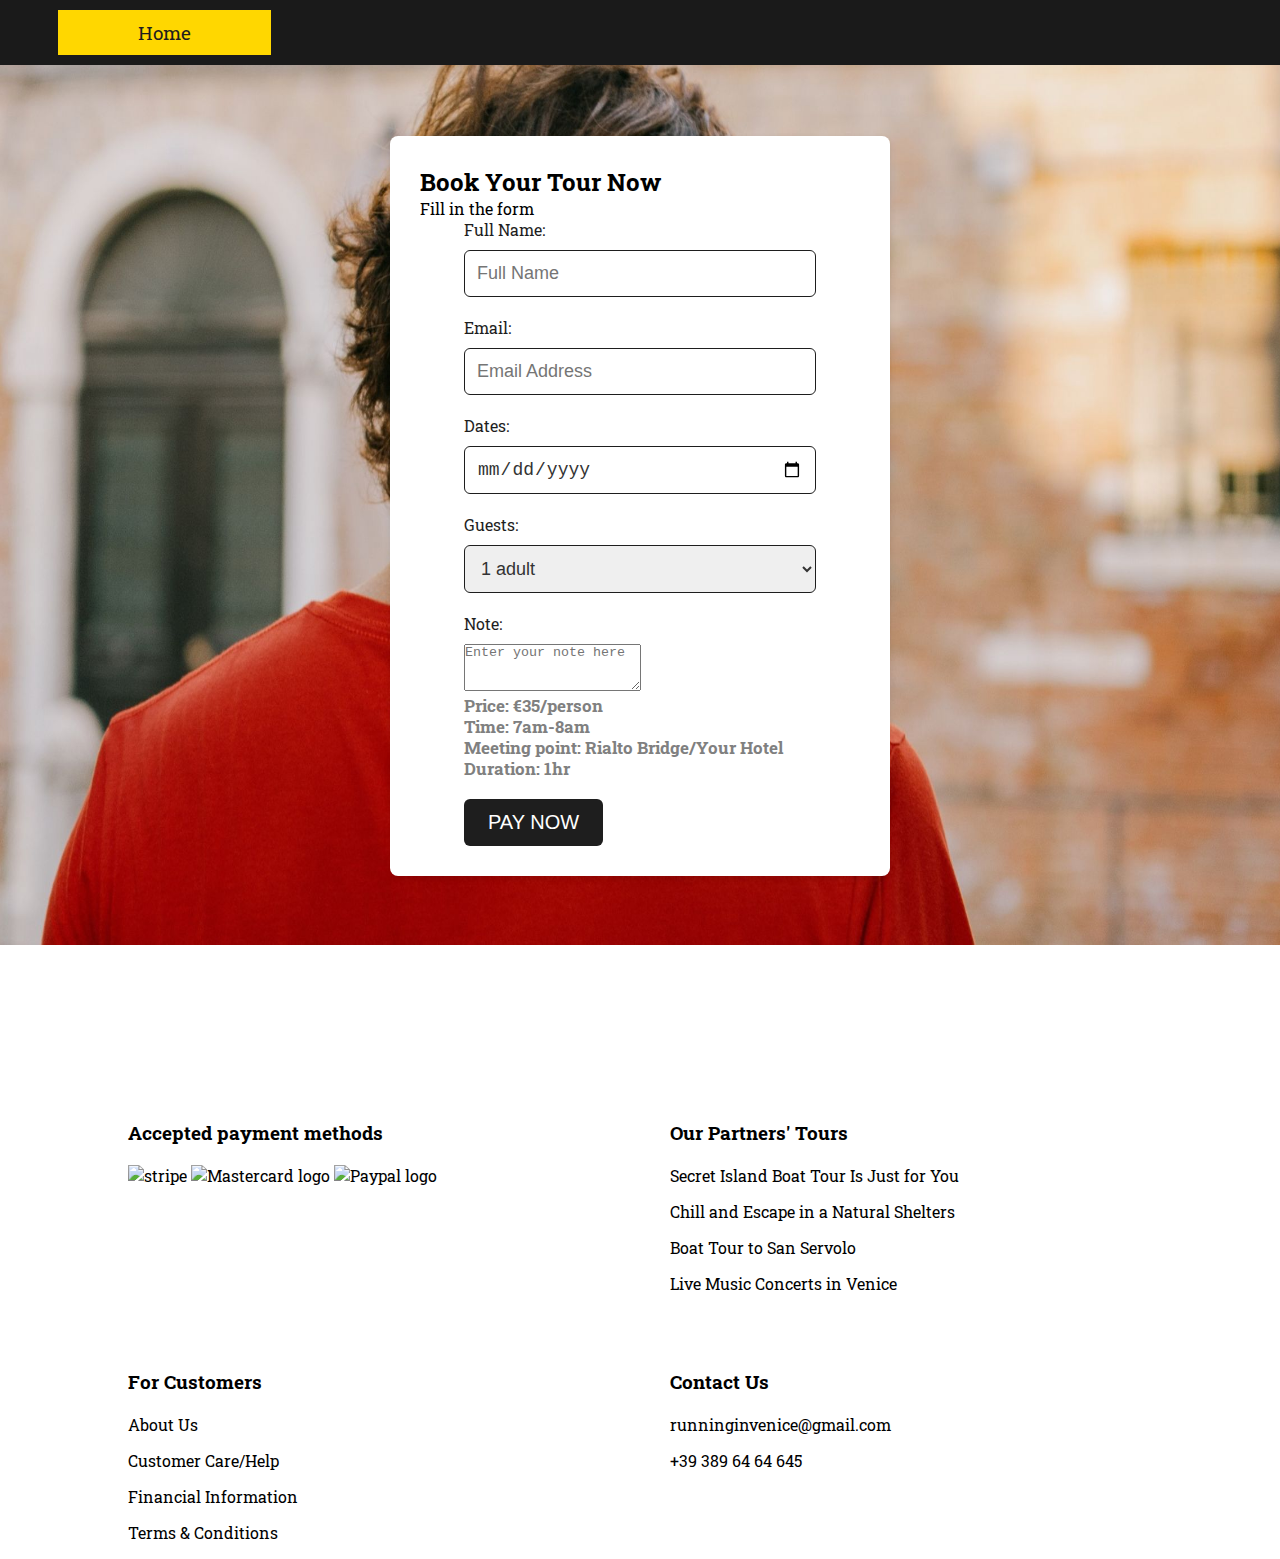
==== booking.html @ 6a990ae2 "Add files via upload" ====
<!DOCTYPE html>
<html lang="en" dir="ltr">

<head>
  <title>Hotel Website</title>
  <meta name="viewport" content="width=device-width, initial-scale=1">
  <link rel="stylesheet" href="css/booking.css">
  

  <link rel="stylesheet" href="https://pro.fontawesome.com/releases/v5.10.0/css/all.css" integrity="sha384-AYmEC3Yw5cVb3ZcuHtOA93w35dYTsvhLPVnYs9eStHfGJvOvKxVfELGroGkvsg+p" crossorigin="anonymous" />


  <link rel="stylesheet" href="https://cdnjs.cloudflare.com/ajax/libs/OwlCarousel2/2.3.4/assets/owl.carousel.css" integrity="sha512-UTNP5BXLIptsaj5WdKFrkFov94lDx+eBvbKyoe1YAfjeRPC+gT5kyZ10kOHCfNZqEui1sxmqvodNUx3KbuYI/A==" crossorigin="anonymous"
    referrerpolicy="no-referrer" />
  <link rel="stylesheet" href="https://cdnjs.cloudflare.com/ajax/libs/OwlCarousel2/2.3.4/assets/owl.theme.default.min.css" integrity="sha512-sMXtMNL1zRzolHYKEujM2AqCLUR9F2C4/05cdbxjjLSRvMQIciEPCQZo++nk7go3BtSuK9kfa/s+a4f4i5pLkw=="
    crossorigin="anonymous" referrerpolicy="no-referrer" />
  <script src="/script.js"></script>
  <script src="https://code.jquery.com/jquery-1.12.4.min.js" integrity="sha256-ZosEbRLbNQzLpnKIkEdrPv7lOy9C27hHQ+Xp8a4MxAQ=" crossorigin="anonymous"></script>

  <script type="text/javascript"
        src="https://cdn.jsdelivr.net/npm/@emailjs/browser@3/dist/email.min.js">
</script>

<script type="text/javascript">
   (function() {
      emailjs.init("kgC_dwGunN4Lt4Ly4");
   })();
</script>

</head>

<body>
  <header class="header" id="navigation-menu">
    <div class="container">
      <nav>
        <a href="#" class="logo"> <img src="image/logo.png" alt=""> </a>

        <ul class="nav-menu menu-bg">
          <li> <a href="index.html" class="nav-link nav-book">Home</a> </li>
        </ul>

        <div class="hambuger">
          <span class="bar"></span>
          <span class="bar"></span>
          <span class="bar"></span>
        </div>
      </nav>
    </div>
  </header>
  <script>
    const hambuger = document.querySelector('.hambuger');
    const navMenu = document.querySelector('.nav-menu');

    hambuger.addEventListener("click", mobileMenu);

    function mobileMenu() {
      hambuger.classList.toggle("active");
      navMenu.classList.toggle("active");
    }

    const navLink = document.querySelectorAll('.nav-link');
    navLink.forEach((n) => n.addEventListener("click", closeMenu));

    function closeMenu() {
      hambuger.classList.remove("active");
      navMenu.classList.remove("active");
    }
  </script>

<!---->
  <section class="home" id="home">
      <div class="image">
        <img src="image/home-one.jpg" alt="View of Giudecca" class="slide">
      </div>
     
    </div>
  </section>





  <script>
    function img(anything) {
      document.querySelector('.slide').src = anything;
    }

    function change(change) {
      const line = document.querySelector('.image');
      line.style.background = change;
    }
  </script>
  <section class="book">
    <h2>Book Your Tour Now</h2>
    <p>Fill in the form</p>
    <div class="container flex">
        <div class="input grid">
            <div class="box">
                <label>Full Name:</label>
                <input type="text" id="fullName" placeholder="Full Name" required>
            </div>
    
            <div class="box">
                <label>Email:</label>
                <input type="email" id="email_id" placeholder="Email Address" required>
            </div>
            <div class="box">
                <label>Dates:</label>
                <input type="date" id="check_in_date" name="check_in_date" required>
            </div>
            <div class="box">
                <label>Guests:</label>
                <select name="select" id="#">
                    <option value="1">1 adult</option>
                </select>
            </div>
            <div class="box">
              <label for="message">Note:</label>
              <textarea id="message" name="message" rows="3" placeholder="Enter your note here"></textarea>
          </div>
          
            <div class="price">
              <h5>Price: <span>&euro;35/person</span></h5>
          </div>
          <div class="time">
              <h5>Time: <span>7am-8am</span></h5>
          </div>
          <div class="meeting">
              <h5>Meeting point: <span>Rialto Bridge/Your Hotel</span></h5>
          </div>
          <div class="duration">
              <h5>Duration: <span>1hr</span></h5>
          </div>
          <div class="search">
            <input type="submit" value="PAY NOW" onclick="sendMailAndRedirect();">
          </div>
        </div>


    </div>
</section>


<script>
  function sendMailAndRedirect() {
    SendMail(redirectToPayPalPage);
  }

  function SendMail(callback) {
    var params = {
      from_name: document.getElementById("fullName").value,
      email_id: document.getElementById("email_id").value,
      date: document.getElementById("check_in_date").value,
      message: document.getElementById("message").value
    };

    emailjs.send("service_zpdd4fh", "template_1ntz03n", params).then(function (res) {
      alert("Success! Now, please, proceed with payment.");
      if (callback && typeof callback === "function") {
        callback();
      }
    });
  }
</script>

<script>
  function redirectToPayPalPage() {
    // Redirect to the PayPal-integrated page
    window.location.href = 'paypal.html';
  }
</script>

<section class="book1">

</section>

<footer>
  <div class="container grid top">
    <div class="box">
      <h3>Accepted payment methods</h3>
      <div class="payment grid">
        <img width="48" height="48" src="https://img.icons8.com/color/48/stripe.png" alt="stripe"/>
        <img src="https://img.icons8.com/color/48/000000/mastercard.png" alt="Mastercard logo" />
        <img src="https://img.icons8.com/color-glass/48/000000/paypal.png" alt="Paypal logo" />
      </div>
    </div>

    <div class="box">
      <h3>Our Partners' Tours</h3>
      <ul>
        <li>Secret Island Boat Tour Is Just for You</li>
        <li>Chill and Escape in a Natural Shelters</li>
        <li>Boat Tour to San Servolo</li>
        <li>Live Music Concerts in Venice</li>
      </ul>
    </div>

    <div class="box">
      <h3>For Customers</h3>
     <ul>
        <li>About Us</li>
        <li>Customer Care/Help</li>
        <li>Financial Information</li>
        <li>Terms & Conditions</li>
      </ul>
    </div>

    <div class="box">
      <h3>Contact Us</h3>
      <ul>
        <li><i class="far fa-envelope"></i> runninginvenice@gmail.com</li>
        <li><i class="far fa-phone-alt"></i> +39 389 64 64 645 </li>
      </ul>
    </div>
  </div>
</footer>





</body>

</html>
---- css/booking.css ----
@import url('https://fonts.googleapis.com/css2?family=Roboto+Slab:wght@200;300;400;500;600;700;800;900&display=swap');

* {
  padding: 0;
  margin: 0;
  box-sizing: border-box;
}

html,
body {
  font-family: 'Roboto Slab', serif;
  scroll-behavior: smooth;
  overflow-x: hidden;
}

li {
  list-style: none;
}

a {
  text-decoration: none;
}

.container {
  max-width: 80%;
  margin: auto;
}

.head_container {
  max-width: 90%;
  margin: auto;
}

/*--------------header--------*/
header {
  height: 8vh;
}

.logo img {
  width: 120px;
}
header nav {
  background-color:  #1A1A1A; /* Colore giallo */
  padding: 20px 10px; /* Aggiungi spazio sopra/sotto al background se necessario */
  width: 100%; /* Larghezza al 100% del background */
  top: 0; /* Inizia dall'alto della finestra */
  right: 0; /* Inizia dal lato destro della finestra */
  position: absolute;
  display: flex; /* Assicurati che i contenuti siano allineati orizzontalmente */
  justify-content: left; /* Allinea il menu a destra */
}

.nav-book {
  color: #1E1E1E;
  background-color: #FFD700;
  padding: 10px 80px;
}
.nav-book:hover {
  background-color: #808080;
  color: white;
  padding: 20px 80px;
}

/* Stili per il menu (ul, li, a, ecc.) */



.hambuger {
  display: none;
}

.bar {
  display: block;
  width: 25px;
  height: 3px;
  margin: 5px auto;
  transition: all 0.3s ease-in-out;
  background-color: #fff;
}

header ul {
  display: flex;
  justify-content: space-between;
  align-items: center;
}

header ul li {
  margin-left: 3rem;
}

header ul li a {
  font-size: 1.2rem;
  font-weight: 400;
  color: white;
  position: relative;
  text-decoration: none;
  transition: 0.5s;
}

header ul li a:hover::before,
header ul li a:hover::after {
  content: "";
  position: absolute;
  left: 0;
  right: 0;
  height: 1px;
  background-color: #FFD700;
}

header ul li a:hover::before {
  top: -3px;
}

header ul li a:hover::after {
  bottom: -3px;
}
@media only screen and (max-width: 768px) {
  header ul {
    display: block;
    position: fixed;
    left: -100%;
    top: 5rem;
    flex-direction: column;
    background-color: #fff;
    width: 100%;
    border-radius: 10px;
    text-align: center;
    transition: 0.5s;
    box-shadow: 0 10px 27px rgba(0, 0, 0, 0.05);
    z-index: 1000;
  }

  header ul.active {
    left: 0%;
  }

  header ul li {
    margin: 2.5rem 0;
  }

  header ul li a {
    color: black;
  }

  .hambuger {
    display: block;
    cursor: pointer;
  }

  .hambuger.active .bar:nth-child(2) {
    opacity: 0;
  }

  .hambuger.active .bar:nth-child(1) {
    transform: translateY(8px) rotate(45deg);
  }

  .hambuger.active .bar:nth-child(3) {
    transform: translateY(-8px) rotate(-45deg);
  }
}

/*--------------header--------*/
/*--------------home--------*/
.home .image img {
  position: absolute;
  top: 0;
  left: 0;
  z-index: -1;
  width: 100%;
  height: 100%;
}

.home .text {
  max-width: 50%;
  color: white;
  margin: 20% 0 0 10%;
}

.home h1 {
  font-size: 80px;
  font-weight: 400;
}

.home p {
  font-weight: 400;
  line-height: 25px;
  font-family: sans-serif;
  font-size: 17px;
  margin: 50px 0 0 50px;
}

button {
  padding: 20px 40px;
  background: none;
  outline: none;
  border: 2px solid white;
  border-radius: 50px;
  color: white;
  margin-top: 20px;
}

.home button {
  margin-left: 50px;
}

.home .image_item {
  position: absolute;
  top: 20%;
  right: 20%;
  display: flex;
  flex-direction: column;
  cursor: pointer;
}

.home .image_item img {
  width: 140px;
  height: 94px;
  margin: 10px;
  transition: 0.5s;
  border-radius: 5px;
}

.home .image_item img.active {
  border: 2px solid white;
}

.home .box .text {
  position: relative;
}

.home .box .text::after {
  position: absolute;
  content: 'D';
  font-size: 500px;
  top: -120%;
  font-weight: bold;
  opacity: 0.1;
}


#thumbnailContainer {
  display: flex;
  justify-content: space-between;
  margin-top: 20px;
  opacity: 0;
  transition: opacity 0.5s ease-in-out;
}

#thumbnailContainer.active {
  opacity: 1;
}

.slide {
  transform: scale(1.1);
  transition: transform 0.3s ease-in-out;
  cursor: pointer;
}

.slide.active {
  transform: scale(1);
}

.slide:hover {
  transform: scale(1.1);
}

/*--------------home--------*/
/*--------------book--------*/
.book input[type="text"],
.book input[type="email"] {
  width: 100%;
  padding: 12px;
  border: 1px solid #1E1E1E;
  border-radius: 6px;
  font-size: 18px;
  color: #1E1E1E;
  margin-bottom: 20px;
}

/* You can adjust the styling for these fields as needed. */

.book {
    background-color: white;
    border-radius: 8px;
    box-shadow: 0 3px 6px rgba(0, 0, 0, 0.1);
    padding: 30px; /* Increased padding for more spacing */
    margin: 5% auto;
    max-width: 500px;
    max-height: fit-content;
  }
  
  .book label {
    display: block;
    font-size: 16px; /* Increased font size */
    color: #1E1E1E;
    margin-bottom: 10px; /* Increased margin bottom for more spacing */
    
  }
  
  .book input[type="date"],
  .book select {
    width: 100%;
    padding: 12px; /* Increased padding for larger input fields */
    border: 1px solid #1E1E1E;
    border-radius: 6px; /* Increased border radius for rounded corners */
    font-size: 18px; /* Increased font size */
    color: #333;
    margin-bottom: 20px; /* Increased margin bottom for more spacing */
  }
  
  .book .price {
    font-size: 20px; /* Increased font size */
    color: #808080;
    font-weight: bold;
  }

  .book .time {
    font-size: 20px; /* Increased font size */
    color: #808080;
    font-weight: bold; /* Increased margin top for more spacing */
  }

  .book .meeting {
    font-size: 20px; /* Increased font size */
    color: #808080;
    font-weight: bold;

  }

  .book .duration {
    font-size: 20px; /* Increased font size */
    color: #808080;
    font-weight: bold;
    margin-bottom: 20px;
  }

  
  .book input[type="submit"] {
    background-color: #1E1E1E;
    color:  white;
    border: none;
    padding: 12px 24px; /* Increased padding for larger button */
    border-radius: 6px; /* Increased border radius for rounded corners */
    font-size: 20px; /* Increased font size */
    cursor: pointer;
    transition: background-color 0.3s;
  }
  
  .book input[type="submit"]:hover {
    background-color: #808080;
    color: white;
  }

  .book .search {
    width: 100%;
  }


  .book1 {
    margin-left: 10%;
    margin-top: 5%;
    width: 100%;
    height: 20vh;
    color: white;
  }


  /*--------------footer--------*/
.top {
    display: grid;
    grid-template-columns: repeat(2, 1fr);
    grid-gap: 60px;
  }

  footer h3 {
    margin-bottom: 20px;
  }
  
  footer li {
    margin-bottom: 15px;
    transition: 0.5s;
  }
  
  footer li:hover {
    color: #FF4500;
    cursor: pointer;
  }

@media only screen and (max-width:768px) {
    .home .box .text {
      max-width: 100%;
    }
  
    .home .box .text::after,
    .home .image_item {
      display: none;
    }
  
    .restaurant .container,
    .about .container,
    .book .container {
      flex-direction: column;
    }
    
    .home .image img {
     display: none;
    }
  
    .grid {
      grid-template-columns: repeat(1, 1fr);
    }
  
    .book {
      margin-top: none;
      height: auto;
      background-color: #FFD700;
    }
  
    .book .search {
      width: 100%;
    }

  
    .book .search input {
      margin-top: 0;
    }
  
    .left, .right {
      width: 100%;
    }
  
    .wrapper .text {
      width: 80%;
    }
  
    .room {
      margin-bottom: 100px;
    }
  
    .room .grid {
      grid-template-columns: repeat(1, 1fr);
    }
  
    .restaurant .right {
      padding: 0;
      margin-top: 50px;
    }
  
    footer .payment {
      grid-template-columns: repeat(4, 1fr);
    }
    footer {
      display: flex;
      justify-content: center;
      align-items: center;
      text-align: center; /* Center text content within the footer */
    }
    footer h3 {
      margin-bottom: 20px;
    }
    
    footer li {
      margin-bottom: 15px;
      transition: 0.5s;
    }
    
    footer li:hover {
      color: #FF4500;
      cursor: pointer;
    }
  
    
  }
  
  @media only screen and (max-width:768px) {
    .grid {
      grid-template-columns: repeat(1, 1fr);
    }
  
    .home .text {
      margin: 10% 0 0 0;
    }
  
    .home h1 {
      font-size: 40px;
    }
  
    .about p,
    .home p {
      margin: 50px 0 0 0;
    }
  
    .wrapper .text {
      padding: 10px;
      height: 600px;
    }
  
    .heading_top {
      margin-top: 100px;
    }
  
    .heading_top button {
      display: none;
    }
  
    .restaurant .flex {
      flex-direction: column-reverse;
    }
  }


  @media screen and (width: 912px) and (height: 1368px) {
    footer {
      margin-top: 300px;
    }
  }

  @media screen and (width: 820px) and (height: 1180px) {
    footer {
      margin-top: 300px;
    }
  }
  @media screen and (width: 1024px) and (height: 1366px) {
    .home {
      margin-top: -20%;
      margin-bottom: 50%;
    }  /* Add your styles for 912x1368 screens here */
    footer {
      display: flex;
      justify-content: center;
      align-items: center;
      text-align: center; /* Center text content within the footer */
    }
  }

  @media screen and (width: 1024px) and (height: 600px) {
    .home {
      position: absolute;
      margin-top: 0%;

    }  /* Add your styles for 912x1368 screens here */
    footer {
      display: flex;
      justify-content: center;
      align-items: center;
      text-align: center; /* Center text content within the footer */
    }
  }


@media screen and (width: 800px) and (height: 1280px) {
  .home {
    margin-top:25%;

  }  /* Add your styles for 912x1368 screens here */
}

@media screen and (width: 991px) and (height: 1280px) {
  .home {
    margin-top:25%;

  }  /* Add your styles for 912x1368 screens here */
}

@media screen and (width: 1600px) and (height: 2560px) {
  .home {
    margin-top: 50%;
  }  /* Add your styles for 912x1368 screens here */
  footer {
    display: none;
  }
}

@media screen and (width: 4096px) and (height: 2304px) {
 /* Add your styles for 912x1368 screens here */
  footer {
    display: none;
  }
}
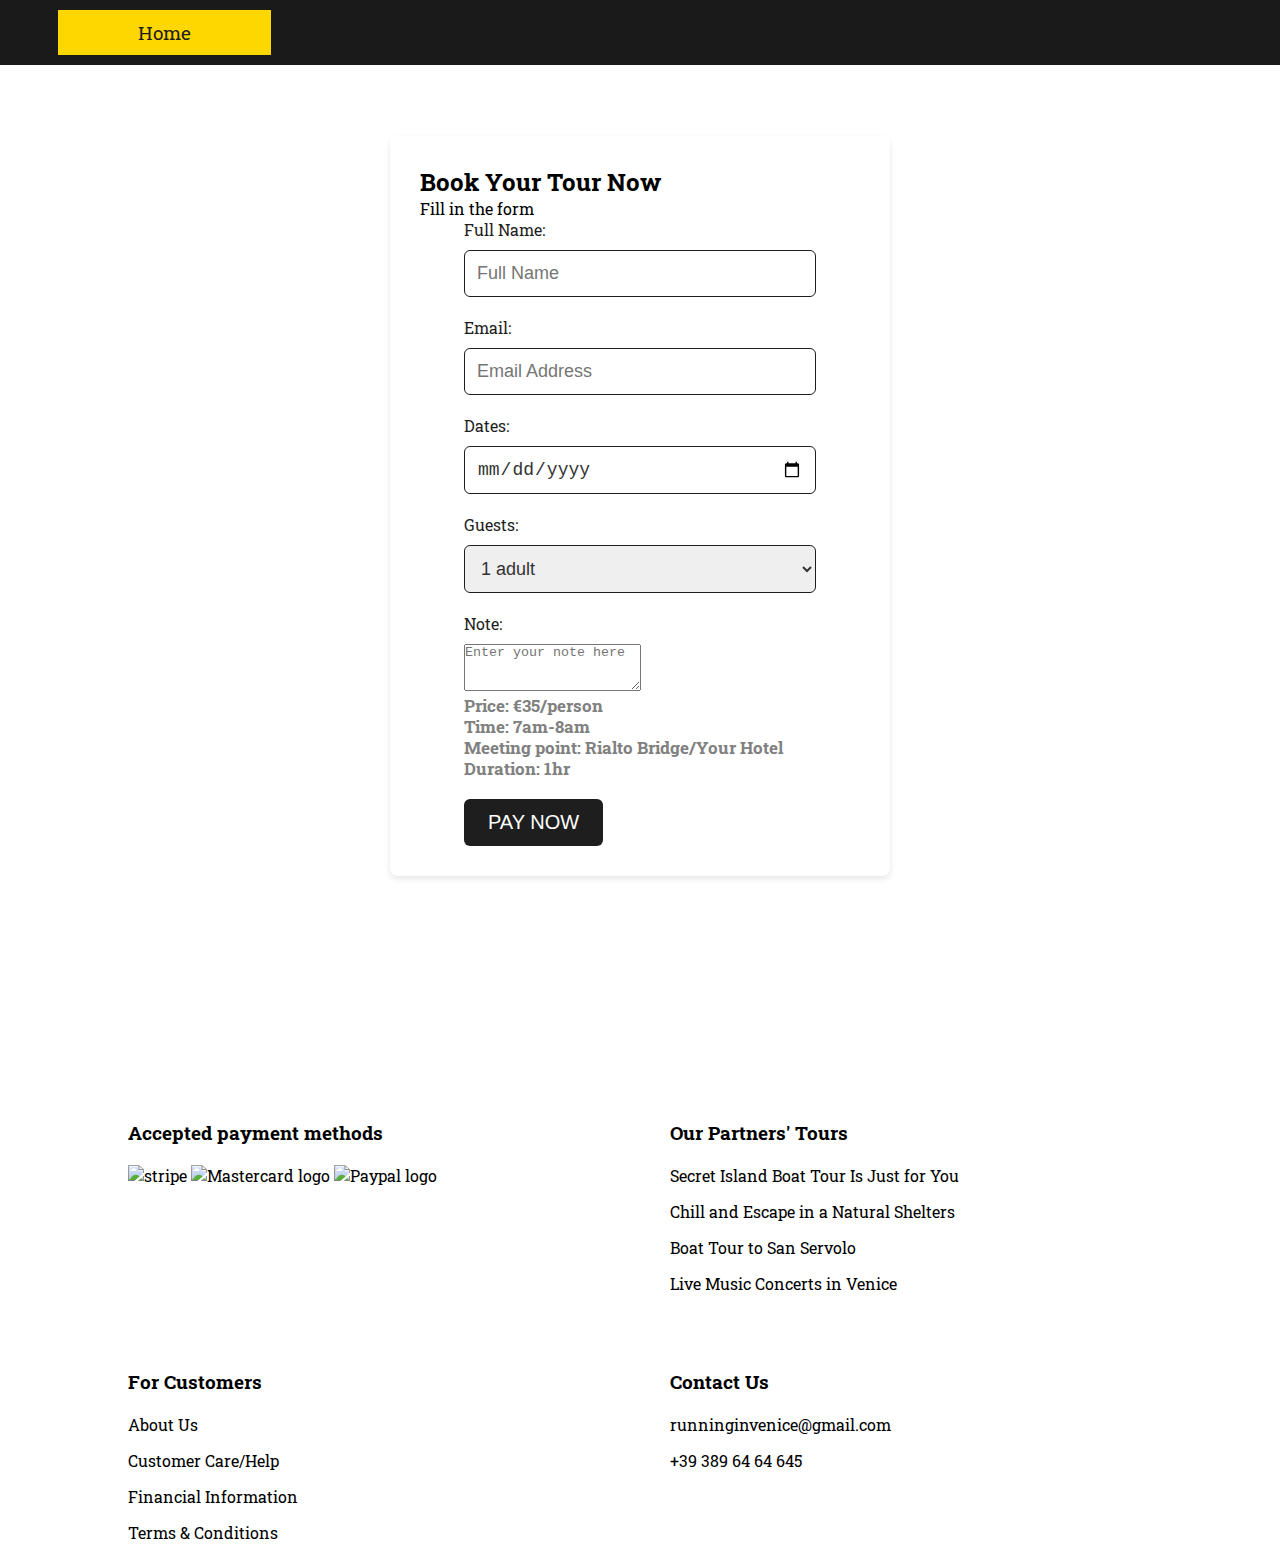
==== commit e158eb38: "Update booking.html" ====
--- a/booking.html
+++ b/booking.html
@@ -71,7 +71,7 @@
 <!---->
   <section class="home" id="home">
       <div class="image">
-        <img src="image/home-one.jpg" alt="View of Giudecca" class="slide">
+        <img src="image/home-one.WebP" alt="View of Giudecca" class="slide">
       </div>
      
     </div>
@@ -232,3 +232,7 @@
 
 
 
+
+
+
+
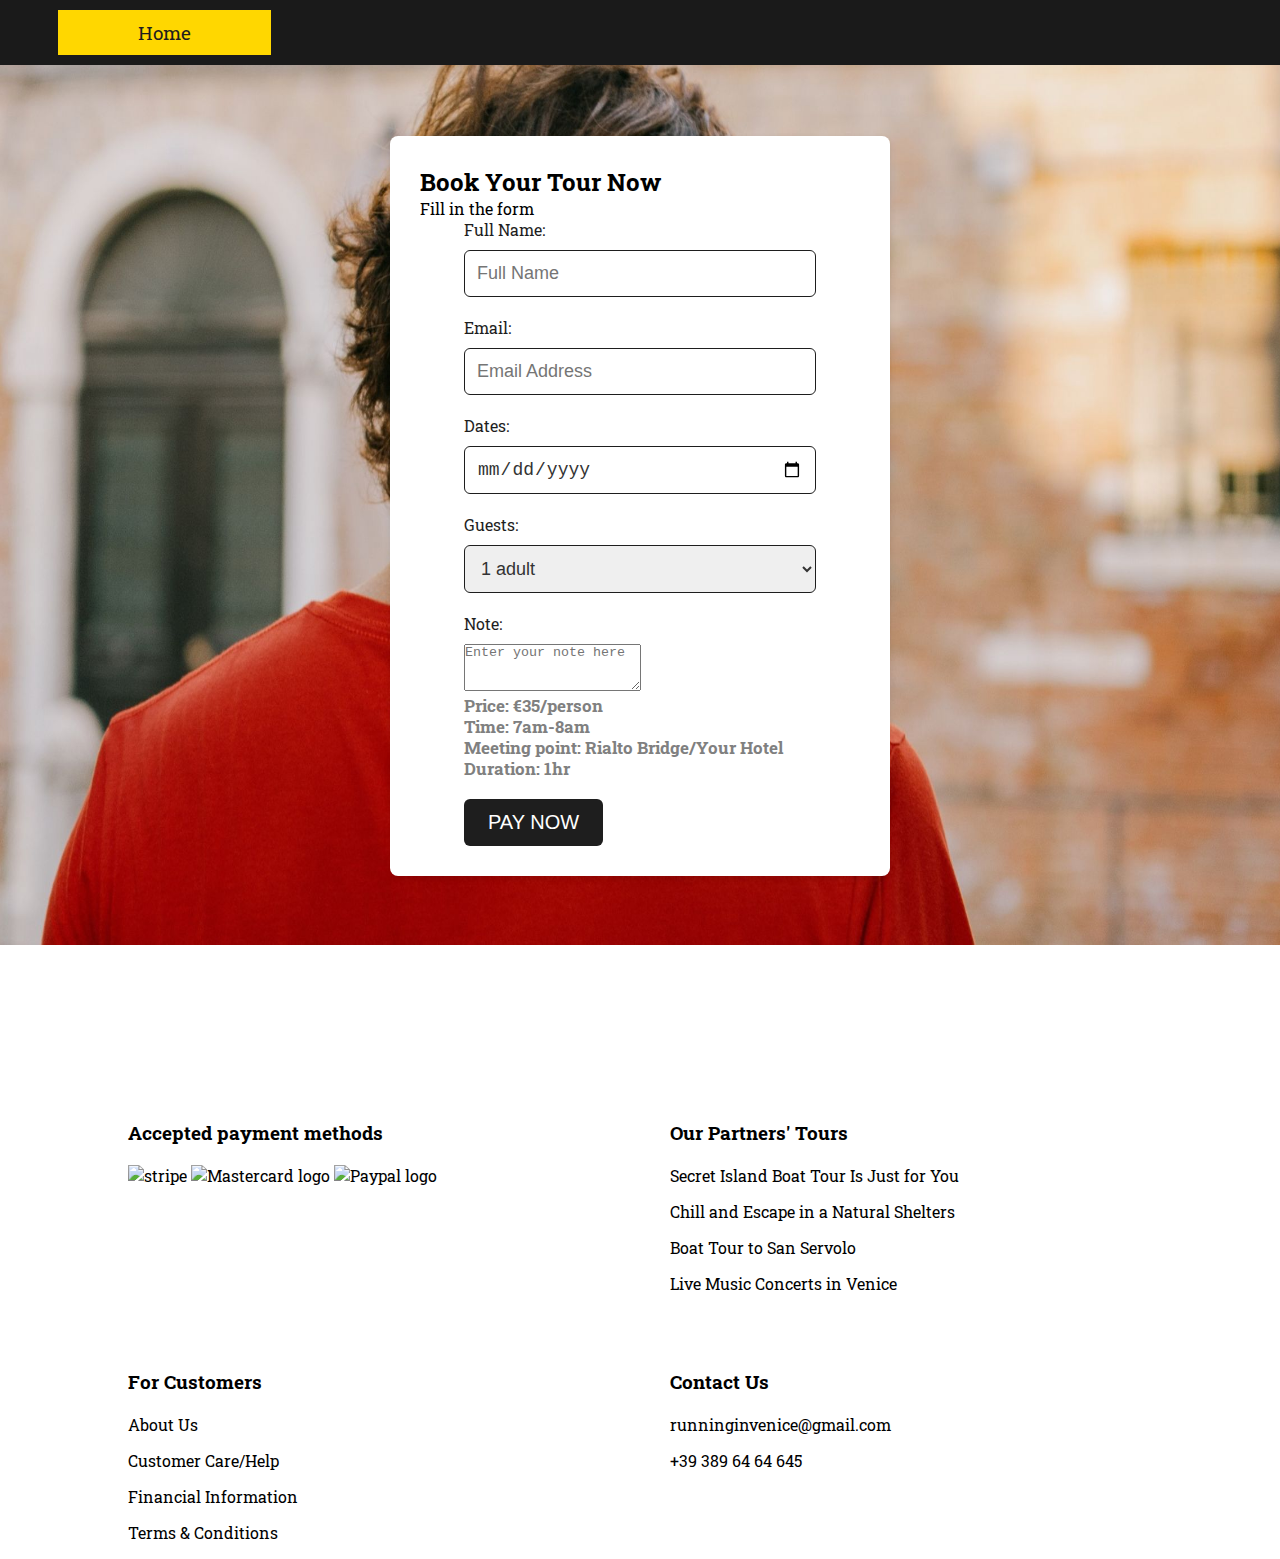
==== commit 53aab80b: "Update booking.html" ====
--- a/booking.html
+++ b/booking.html
@@ -236,3 +236,11 @@
 
 
 
+
+
+
+
+
+
+
+
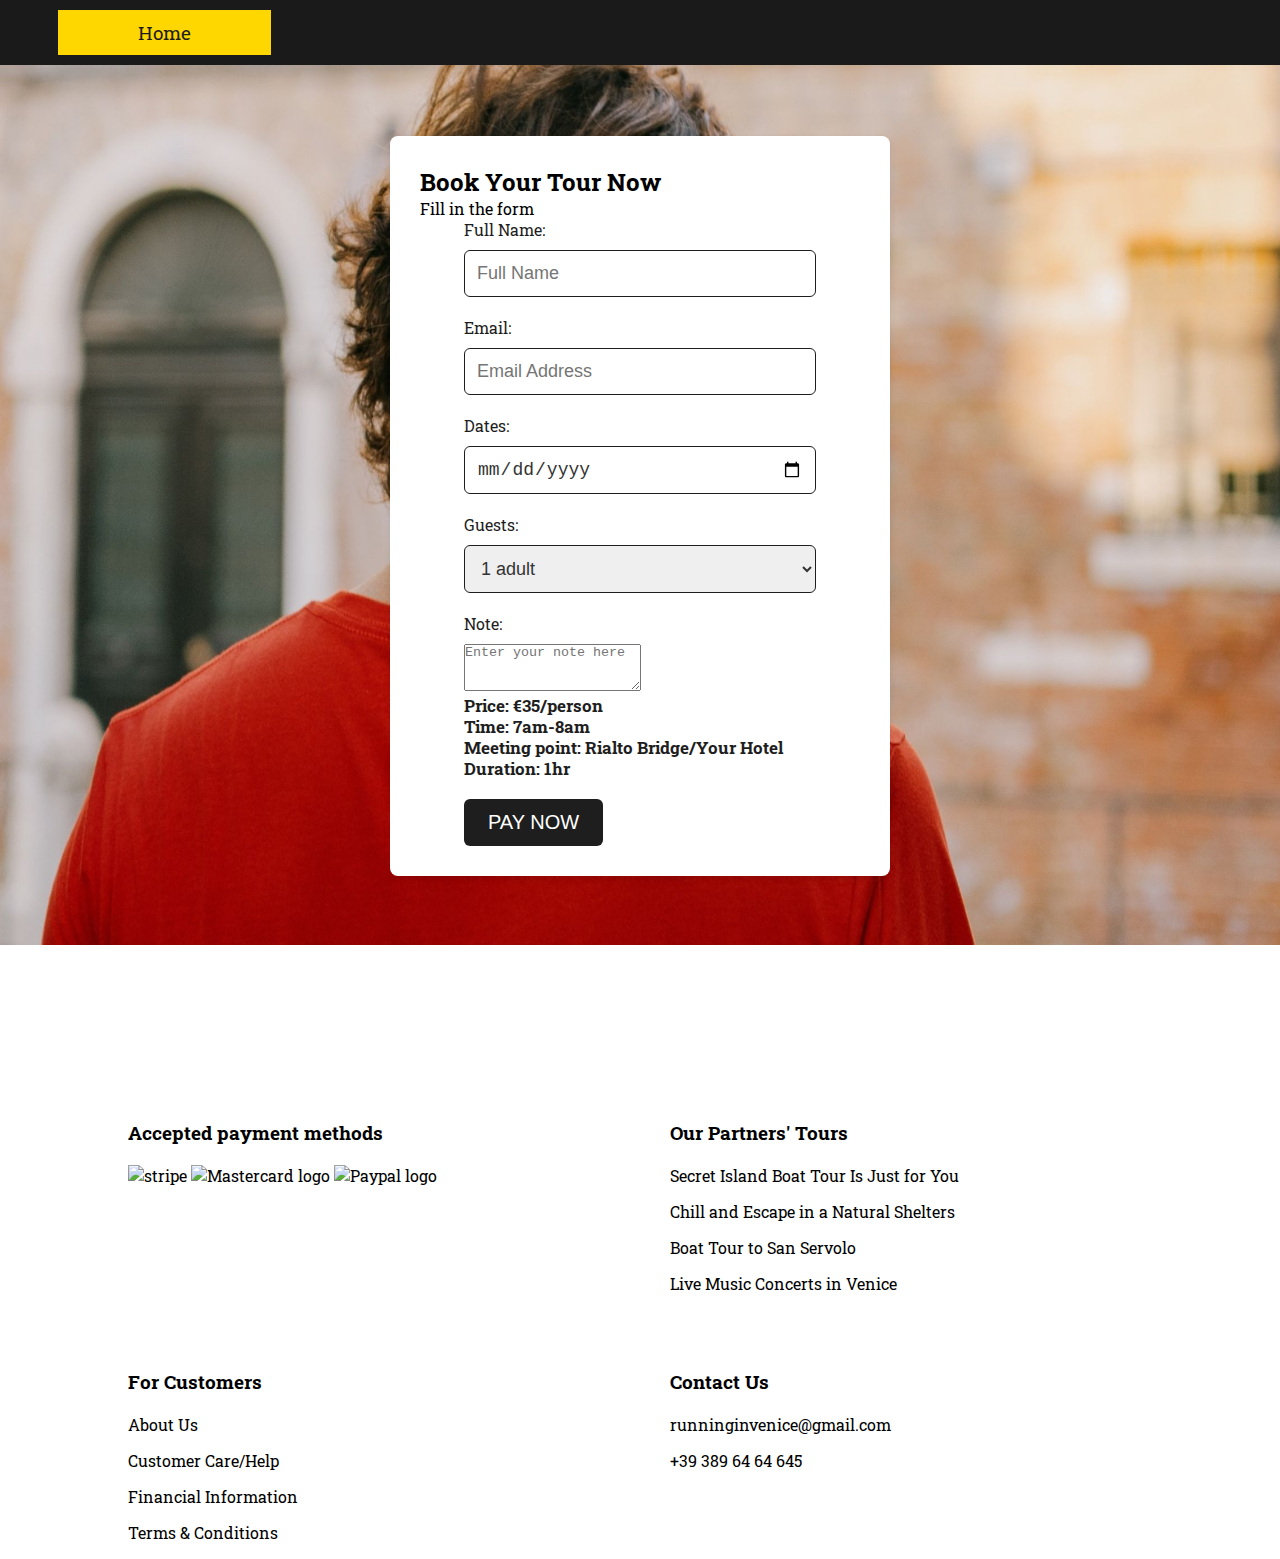
==== commit 20052f0a: "Update booking.html" ====
--- a/booking.html
+++ b/booking.html
@@ -224,23 +224,23 @@
 
 </html>
 
-
-
-
-
-
-
-
-
-
-
-
-
-
-
-
-
-
-
-
-
+ 
+
+
+
+
+
+
+
+
+
+
+
+
+
+
+
+
+
+
+
--- a/css/booking.css
+++ b/css/booking.css
@@ -311,26 +311,26 @@
   
   .book .price {
     font-size: 20px; /* Increased font size */
-    color: #808080;
+    color: #1E1E1E;
     font-weight: bold;
   }
 
   .book .time {
     font-size: 20px; /* Increased font size */
-    color: #808080;
+    color: #1E1E1E;
     font-weight: bold; /* Increased margin top for more spacing */
   }
 
   .book .meeting {
     font-size: 20px; /* Increased font size */
-    color: #808080;
+    color: #1E1E1E;
     font-weight: bold;
 
   }
 
   .book .duration {
     font-size: 20px; /* Increased font size */
-    color: #808080;
+    color: #1E1E1E;
     font-weight: bold;
     margin-bottom: 20px;
   }
@@ -580,4 +580,6 @@
 }
 
 
-  +  
+
+  
